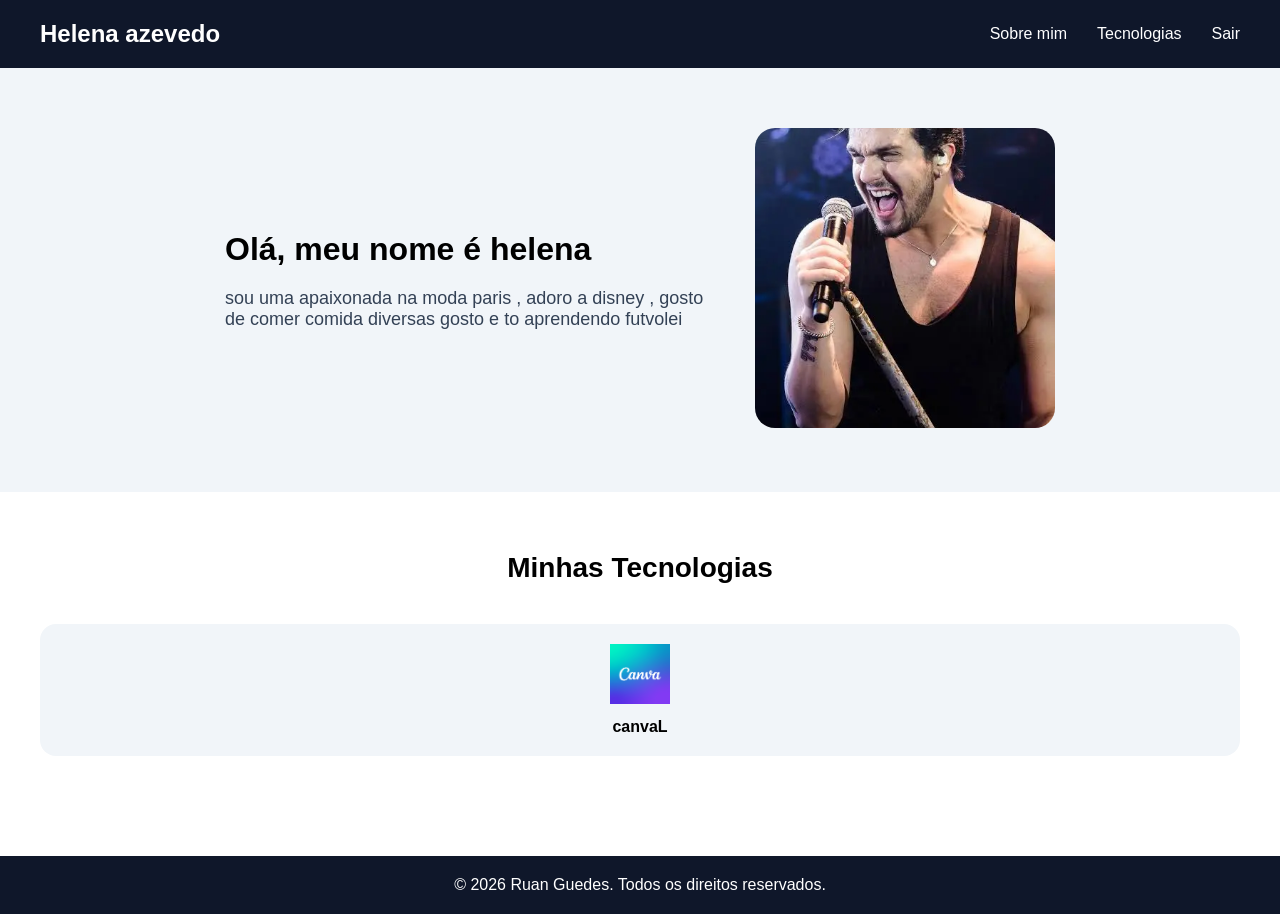
==== index.html @ 764c04cd "site-portifolio" ====
<!DOCTYPE html>
<html lang="pt-br">
<head>
    <meta charset="UTF-8">
    <title>Portfólio - helena</title>
    <link rel="stylesheet" href="style.css">
</head>
<body>

    <!-- HEADER -->
    <header>
        <h1>Helena azevedo </h1>

        <nav>
            <ul>
                <li><a href="#">Sobre mim</a></li>
                <li><a href="#">Tecnologias</a></li>
                <li><a href="#">Sair</a></li>
            </ul>
        </nav>
    </header>

    <!-- MAIN -->
    <main>
        <div class="text">
            <h2>Olá, meu nome é helena </h2>
            <p>
                sou uma apaixonada na moda paris , adoro a disney , gosto de comer comida diversas
                gosto e to aprendendo futvolei
        
            </p>
        </div>

        <div class="image">
            <img src="image.png" alt="Minha foto">
        </div>
    </main>

    <!-- SECTION TECNOLOGIAS -->
<section class="tech">
    <h2>Minhas Tecnologias</h2>

    <div class="tech-grid">
        <div class="tech-card">
            <img src="image copy.png">
            <p>canvaL</p>
        </div>
    </div>
</section>

<!-- FOOTER -->
<footer>
    <p>© 2026 Ruan Guedes. Todos os direitos reservados.</p>
</footer>
</body>
</html>
---- style.css ----
* {
    margin: 0;
    padding: 0;
    box-sizing: border-box;
}

/* BODY */
body {
    font-family: Arial, sans-serif;
}

/* HEADER */
header {
    display: flex;
    justify-content: space-between;
    align-items: center;
    padding: 20px 40px;
    background-color: #0f172a;
    color: white;
}

header h1 {
    font-size: 24px;
}

nav ul {
    display: flex;
    gap: 30px;
    list-style: none;
}

nav a {
    color: white;
    text-decoration: none;
    transition: 0.3s;
}

nav a:hover {
    color: #38bdf8;
}

/* MAIN */
main {
    display: flex;
    align-items: center;
    justify-content: center;
    gap: 30px;
    padding: 60px 40px;
    background-color: #f1f5f9;
}

/* TEXTO */
.text {
    max-width: 500px;
}

.text h2 {
    font-size: 32px;
    margin-bottom: 20px;
}

.text p {
    font-size: 18px;
    color: #334155;
}

/* IMAGEM */
.image img {
    width: 300px;
    height: 300px;
    object-fit: cover;
    border-radius: 20px;
}

/* SECTION TECNOLOGIAS */
.tech {
    padding: 60px 40px;
    text-align: center;
}

.tech h2 {
    font-size: 28px;
    margin-bottom: 40px;
}

.tech-grid {
    display: grid;
    grid-template-columns: repeat(auto-fit, minmax(120px, 1fr));
    gap: 30px;
}

.tech-card {
    background: #f1f5f9;
    padding: 20px;
    border-radius: 16px;
    transition: 0.3s;
}

.tech-card img {
    width: 60px;
    margin-bottom: 10px;
}

.tech-card p {
    font-size: 16px;
    font-weight: bold;
}

.tech-card:hover {
    transform: translateY(-5px);
    background: #e2e8f0;
}

/* FOOTER */
footer {
    background-color: #0f172a;
    color: white;
    text-align: center;
    padding: 20px;
    margin-top: 40px;
}
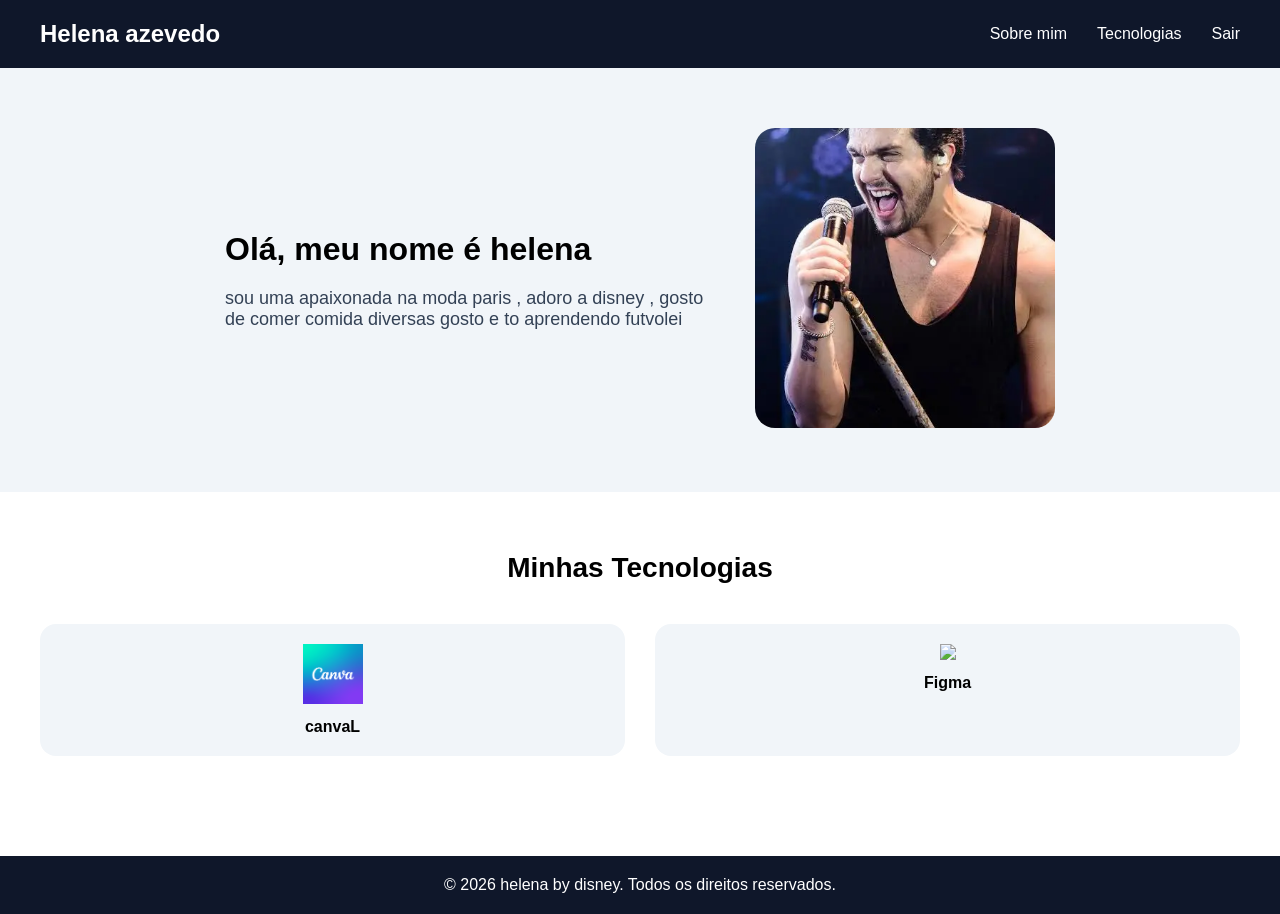
==== commit 6fd88986: "site_ portifolio" ====
--- a/index.html
+++ b/index.html
@@ -45,12 +45,17 @@
             <img src="image copy.png">
             <p>canvaL</p>
         </div>
+
+        <div class="tech-card">
+            <img src="https://t.ctcdn.com.br/gquFSFyTyADPIik9CiTMwyObqZg=/900x675/smart/i498952.png">
+            <p>Figma</p>
+        </div>
     </div>
 </section>
 
 <!-- FOOTER -->
 <footer>
-    <p>© 2026 Ruan Guedes. Todos os direitos reservados.</p>
+    <p>© 2026 helena by disney. Todos os direitos reservados.</p>
 </footer>
 </body>
 </html>
